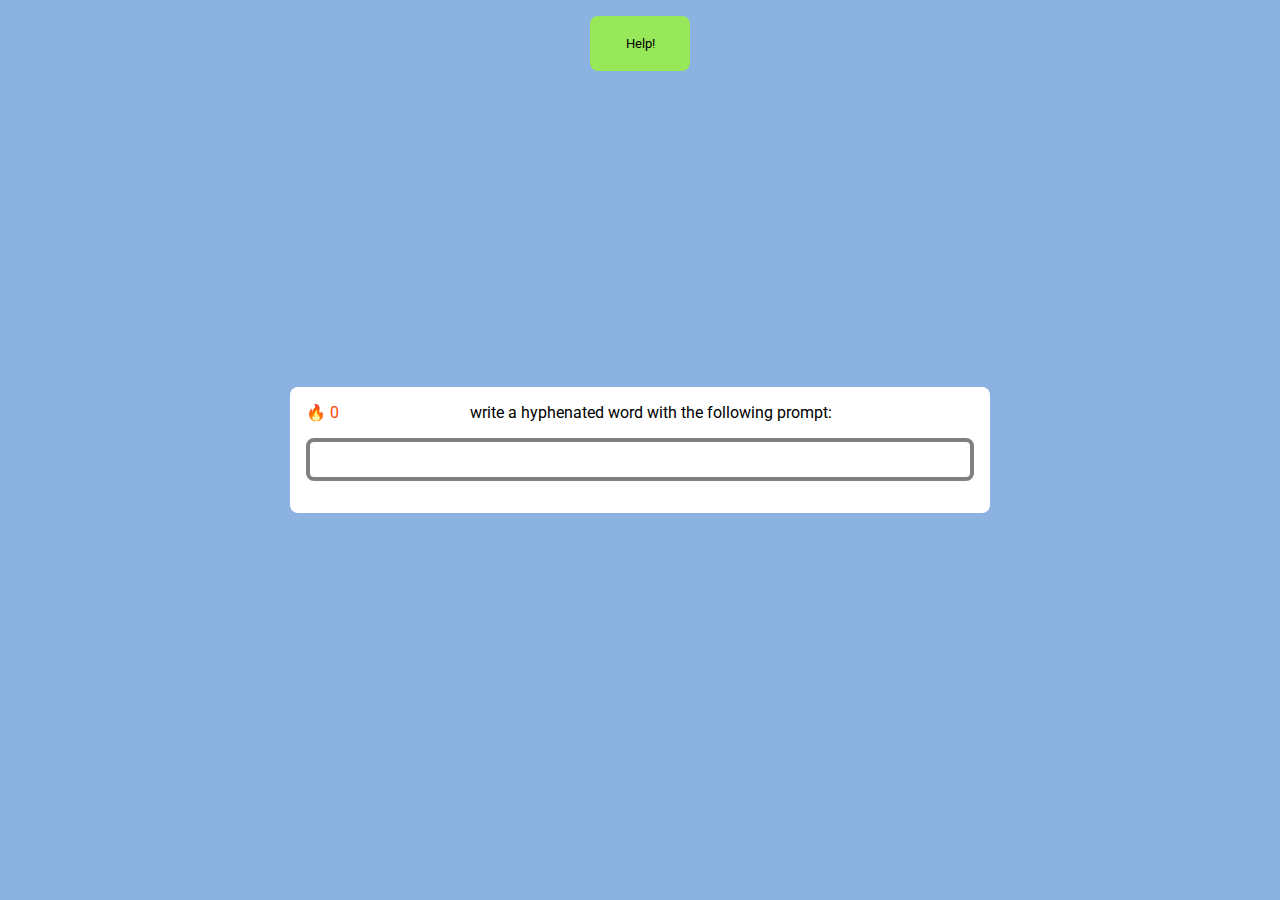
==== index.html @ 872c33ac "see all help options button" ====
<!DOCTYPE html>
<html lang="en">
<head>
    <meta charset="UTF-8">
    <meta http-equiv="X-UA-Compatible" content="IE=edge">
    <meta name="viewport" content="width=device-width, initial-scale=1.0">
    <link rel="stylesheet" href="styles.css">
    <link rel="preconnect" href="https://fonts.googleapis.com">
    <link rel="preconnect" href="https://fonts.gstatic.com" crossorigin>
    <link href="https://fonts.googleapis.com/css2?family=Roboto:ital@0;1&display=swap" rel="stylesheet">
    <script src="index.js" defer></script>
    <title>BP Practice</title>
</head>
<body>
    <button class="helpbutton" id="helpbutton">Help!</button>
    <div class="overlay" id="overlay" style="display: none;">
        <div class="shortestText"  id="shortestText">null</div>
        <div class="longestText" id="longestText">null</div>
        <div class="randomWordText" id="randomWordText">null</div>
        <button class="seeAllButton" id="seeAllButton">See All</button>
    </div>
    <div class="container">
        <div class="fire-emoji" id="fire" style="display: inline-block;">🔥</div>
        <div class="streak-display" id="streakCount" style="display: inline-block;">0</div>
        <div class="text-display" id="text-display" style="display: inline-block;">write a hyphenated word with the following prompt:</div>
        <div class="prompt-display" id="prompt-display"></div>
        <input type="text" id="wordInput" class="word-input" spellcheck="false" maxlength="30" autofocus></textarea>
        <div class="rightOrWrong" id="rightOrWrong" style="display: none;"></div>
    </div>
</body>
</html>
---- styles.css ----
* {
    box-sizing: border-box;
    font-family: 'Roboto', sans-serif;
}

body {
    display: flex;
    justify-content: center;
    align-items: center;
    min-height: 100vh;
    margin: 0;
    background-color: #8cb2e1
}

body, prompt-display {
    font-family: 'Roboto', sans-serif;
}

.container {
    background-color: #ffffff;
    padding: 1rem;
    border-radius: 0.5rem;
    width: 700px;
    max-width: 90%;
}

.timer {
    position: absolute;
    top: 3rem;
    font-size: 3rem;
    font-weight: bold;
}

.prompt-display {
    text-align: center;
    margin-bottom: 1rem;
}

.correctletters {
    color: rgb(21, 182, 128);
    text-decoration: underline;
}

.word-input {
    background-color: transparent;
    border: 4px solid lightgray;
    outline: none;
    width: 100%;
    resize: none;
    margin: auto;
    padding: .5rem 1rem;
    font-size: 1rem;
    border-radius: .5rem;
    margin-bottom: 1rem;
    text-align: center;
}

.word-input:focus {
    border-color: gray;
}

.text-display {
    text-align: center;
    margin-left: 19%;
    margin-right: 19%;
}

.rightOrWrong {
    text-align: center;
    font-size: 1rem;
}

.correctword {
    color: green;
}
.incorrectword {
    color: red;
}

.streak-display {
    color: orangered;
    text-align: left;
}

.helpbutton {
    background-color: #97e858;
    padding: 1rem;
    border-radius: 0.5rem;
    width: 100px;
    max-width: 90%;
    border: 4px solid #97e858;
    cursor: pointer;
    position: absolute;
    left: center;
    top: 1rem
}

.overlay {
    background-color: #ffffff;
    position: fixed;
    top: 10%;
    left: 1;
    width: 30rem;
    height: 7rem;
    border-radius: 0.5rem;
    padding: 1rem;
    border: 4px solid lightgray;
}

.seeAllButton {
    cursor: pointer;
}
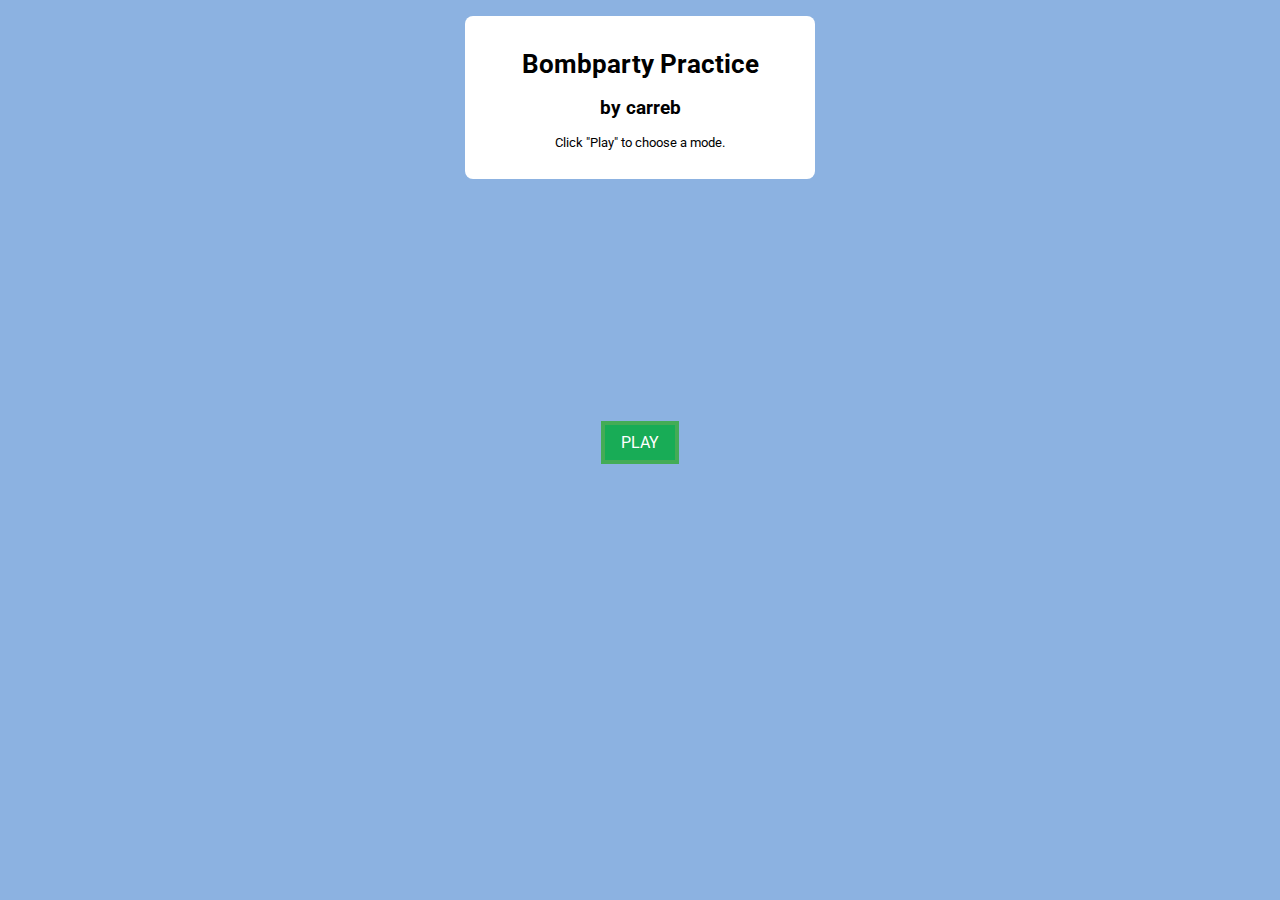
==== commit 1d4aff15: "reorganize & add wip homepage" ====
--- a/index.html
+++ b/index.html
@@ -9,23 +9,23 @@
     <link rel="preconnect" href="https://fonts.gstatic.com" crossorigin>
     <link href="https://fonts.googleapis.com/css2?family=Roboto:ital@0;1&display=swap" rel="stylesheet">
     <script src="index.js" defer></script>
-    <title>BP Practice</title>
+    <title>BP Practice - Home</title>
 </head>
 <body>
-    <button class="helpbutton" id="helpbutton">Help!</button>
-    <div class="overlay" id="overlay" style="display: none;">
-        <div class="shortestText"  id="shortestText">null</div>
-        <div class="longestText" id="longestText">null</div>
-        <div class="randomWordText" id="randomWordText">null</div>
-        <button class="seeAllButton" id="seeAllButton">See All</button>
+    <div class="title">
+        <h1>Bombparty Practice</h1>
+        <h2>by carreb</h2>
+        <p class="infotext">Click "Play" to choose a mode.</p>
     </div>
-    <div class="container">
-        <div class="fire-emoji" id="fire" style="display: inline-block;">🔥</div>
-        <div class="streak-display" id="streakCount" style="display: inline-block;">0</div>
-        <div class="text-display" id="text-display" style="display: inline-block;">write a hyphenated word with the following prompt:</div>
-        <div class="prompt-display" id="prompt-display"></div>
-        <input type="text" id="wordInput" class="word-input" spellcheck="false" maxlength="30" autofocus></textarea>
-        <div class="rightOrWrong" id="rightOrWrong" style="display: none;"></div>
+    <div class="buttons">
+        <button class="playbutton" id="playbutton">PLAY</button>
+    </div>
+    <div class="modes" style="display: none;">
+        <div class="hyphenatedMode">
+            <h3>Hyphenated</h3>
+            <p>Only accepts hyphenated words</p>
+            <button>PLAY HYPHENATED</button>
+        </div>
     </div>
 </body>
 </html>--- a/styles.css
+++ b/styles.css
@@ -12,101 +12,61 @@
     background-color: #8cb2e1
 }
 
-body, prompt-display {
-    font-family: 'Roboto', sans-serif;
+.title {
+    font-size: 0.8rem;
+    margin-bottom: 1rem;
+    position: fixed;
+    background-color: #ffffff;
+    padding: 1rem;
+    align-self: flex-start;
+    top: 1rem;
+    border-radius: 0.5rem;
+    width: 350px;
+    max-width: 90%;
+    text-align: center;
 }
 
-.container {
-    background-color: #ffffff;
-    padding: 1rem;
-    border-radius: 0.5rem;
-    width: 700px;
-    max-width: 90%;
-}
-
-.timer {
-    position: absolute;
-    top: 3rem;
-    font-size: 3rem;
-    font-weight: bold;
-}
-
-.prompt-display {
-    text-align: center;
-    margin-bottom: 1rem;
-}
-
-.correctletters {
-    color: rgb(21, 182, 128);
-    text-decoration: underline;
-}
-
-.word-input {
-    background-color: transparent;
-    border: 4px solid lightgray;
+.playbutton {
+    background-color: #18ac56;
+    border: 4px solid #44ac56;
     outline: none;
     width: 100%;
     resize: none;
     margin: auto;
+    align-self: center;
     padding: .5rem 1rem;
     font-size: 1rem;
-    border-radius: .5rem;
     margin-bottom: 1rem;
     text-align: center;
+    color: #ffffff;
 }
 
-.word-input:focus {
-    border-color: gray;
+.playbutton:hover {
+    background-color: #029c56;
+    border: 4px solid #18ac56;
+    outline: none;
+    width: 100%;
+    resize: none;
+    margin: auto;
+    align-self: center;
+    cursor: pointer;
+    padding: .5rem 1rem;
+    font-size: 1rem;
+    margin-bottom: 1rem;
+    clear: left;
+    text-align: center;
+    color: #ffffff;
 }
 
-.text-display {
+.modes {
+    font-size: 0.8rem;
+    margin-bottom: 1rem;
+    background-color: #ffffff;
+    padding: 1rem;
+    position: relative;
+    clear: left;
+    border-radius: 0.5rem;
+    width: 350px;
+    max-width: 90%;
     text-align: center;
-    margin-left: 19%;
-    margin-right: 19%;
-}
-
-.rightOrWrong {
-    text-align: center;
-    font-size: 1rem;
-}
-
-.correctword {
-    color: green;
-}
-.incorrectword {
-    color: red;
-}
-
-.streak-display {
-    color: orangered;
-    text-align: left;
-}
-
-.helpbutton {
-    background-color: #97e858;
-    padding: 1rem;
-    border-radius: 0.5rem;
-    width: 100px;
-    max-width: 90%;
-    border: 4px solid #97e858;
-    cursor: pointer;
-    position: absolute;
-    left: center;
-    top: 1rem
-}
-
-.overlay {
-    background-color: #ffffff;
-    position: fixed;
-    top: 10%;
-    left: 1;
-    width: 30rem;
-    height: 7rem;
-    border-radius: 0.5rem;
-    padding: 1rem;
-    border: 4px solid lightgray;
-}
-
-.seeAllButton {
-    cursor: pointer;
 }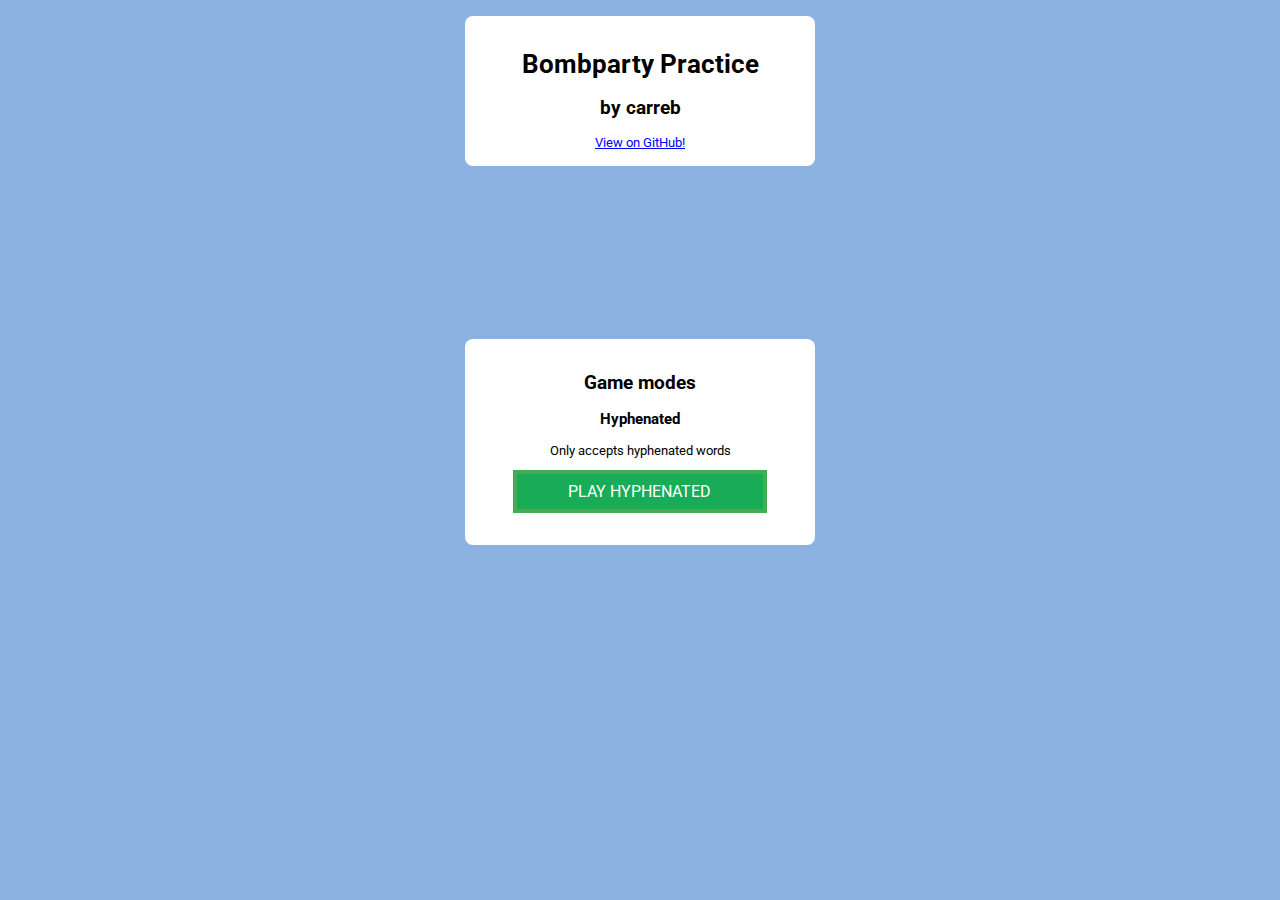
==== commit 2ef1edf5: "functional" ====
--- a/index.html
+++ b/index.html
@@ -15,16 +15,16 @@
     <div class="title">
         <h1>Bombparty Practice</h1>
         <h2>by carreb</h2>
-        <p class="infotext">Click "Play" to choose a mode.</p>
+        <a class="infotext" href="https://github.com/carreb/bombparty-practice">View on GitHub!</a>
     </div>
-    <div class="buttons">
-        <button class="playbutton" id="playbutton">PLAY</button>
-    </div>
-    <div class="modes" style="display: none;">
+    <div class="modes">
+        <h2>Game modes</h3>
         <div class="hyphenatedMode">
             <h3>Hyphenated</h3>
             <p>Only accepts hyphenated words</p>
-            <button>PLAY HYPHENATED</button>
+            <a href="./game/hyphenated/"><button class="playbutton">PLAY HYPHENATED</button></a>
+            <!-- Hidden for now, as I finish up marathon mode -->
+            <button class="playbutton" style="display: none;">PLAY MARATHON</button>
         </div>
     </div>
 </body>
--- a/styles.css
+++ b/styles.css
@@ -30,7 +30,7 @@
     background-color: #18ac56;
     border: 4px solid #44ac56;
     outline: none;
-    width: 100%;
+    width: 80%;
     resize: none;
     margin: auto;
     align-self: center;
@@ -45,7 +45,7 @@
     background-color: #029c56;
     border: 4px solid #18ac56;
     outline: none;
-    width: 100%;
+    width: 80%;
     resize: none;
     margin: auto;
     align-self: center;
@@ -69,4 +69,10 @@
     width: 350px;
     max-width: 90%;
     text-align: center;
+}
+.infotext {
+    color: blue;
+}
+.infotext:visited {
+    color: blue
 }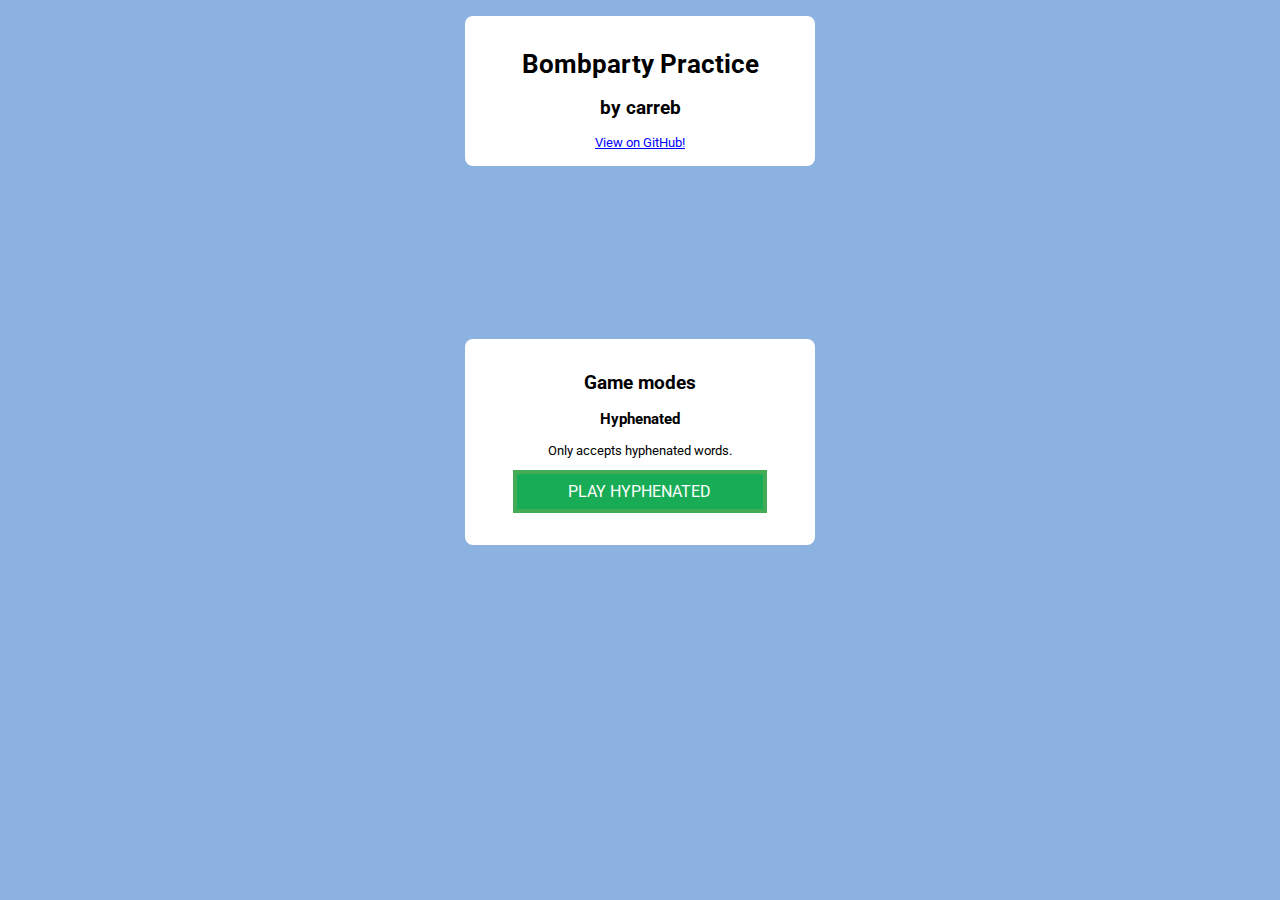
==== commit 766b9774: "." ====
--- a/index.html
+++ b/index.html
@@ -19,13 +19,18 @@
     </div>
     <div class="modes">
         <h2>Game modes</h3>
-        <div class="hyphenatedMode">
+        <div id="hyphenated">
             <h3>Hyphenated</h3>
-            <p>Only accepts hyphenated words</p>
+            <p>Only accepts hyphenated words.</p>
             <a href="./game/hyphenated/"><button class="playbutton">PLAY HYPHENATED</button></a>
             <!-- Hidden for now, as I finish up marathon mode -->
-            <button class="playbutton" style="display: none;">PLAY MARATHON</button>
+            <a href="./game/hyphenated/marathon/"><button class="playbutton" style="display: none;">PLAY MARATHON</button></a>
+        </div>
+        <div id="longwords" style="display: none;">
+            <h3>Long Words</h3>
+            <p>Only accepts words equal to or longer than a certain length.</p>
+            <a href="./"><button class="playbutton">VIEW GAME OPTIONS</button></a>
         </div>
     </div>
 </body>
-</html>+</html>
